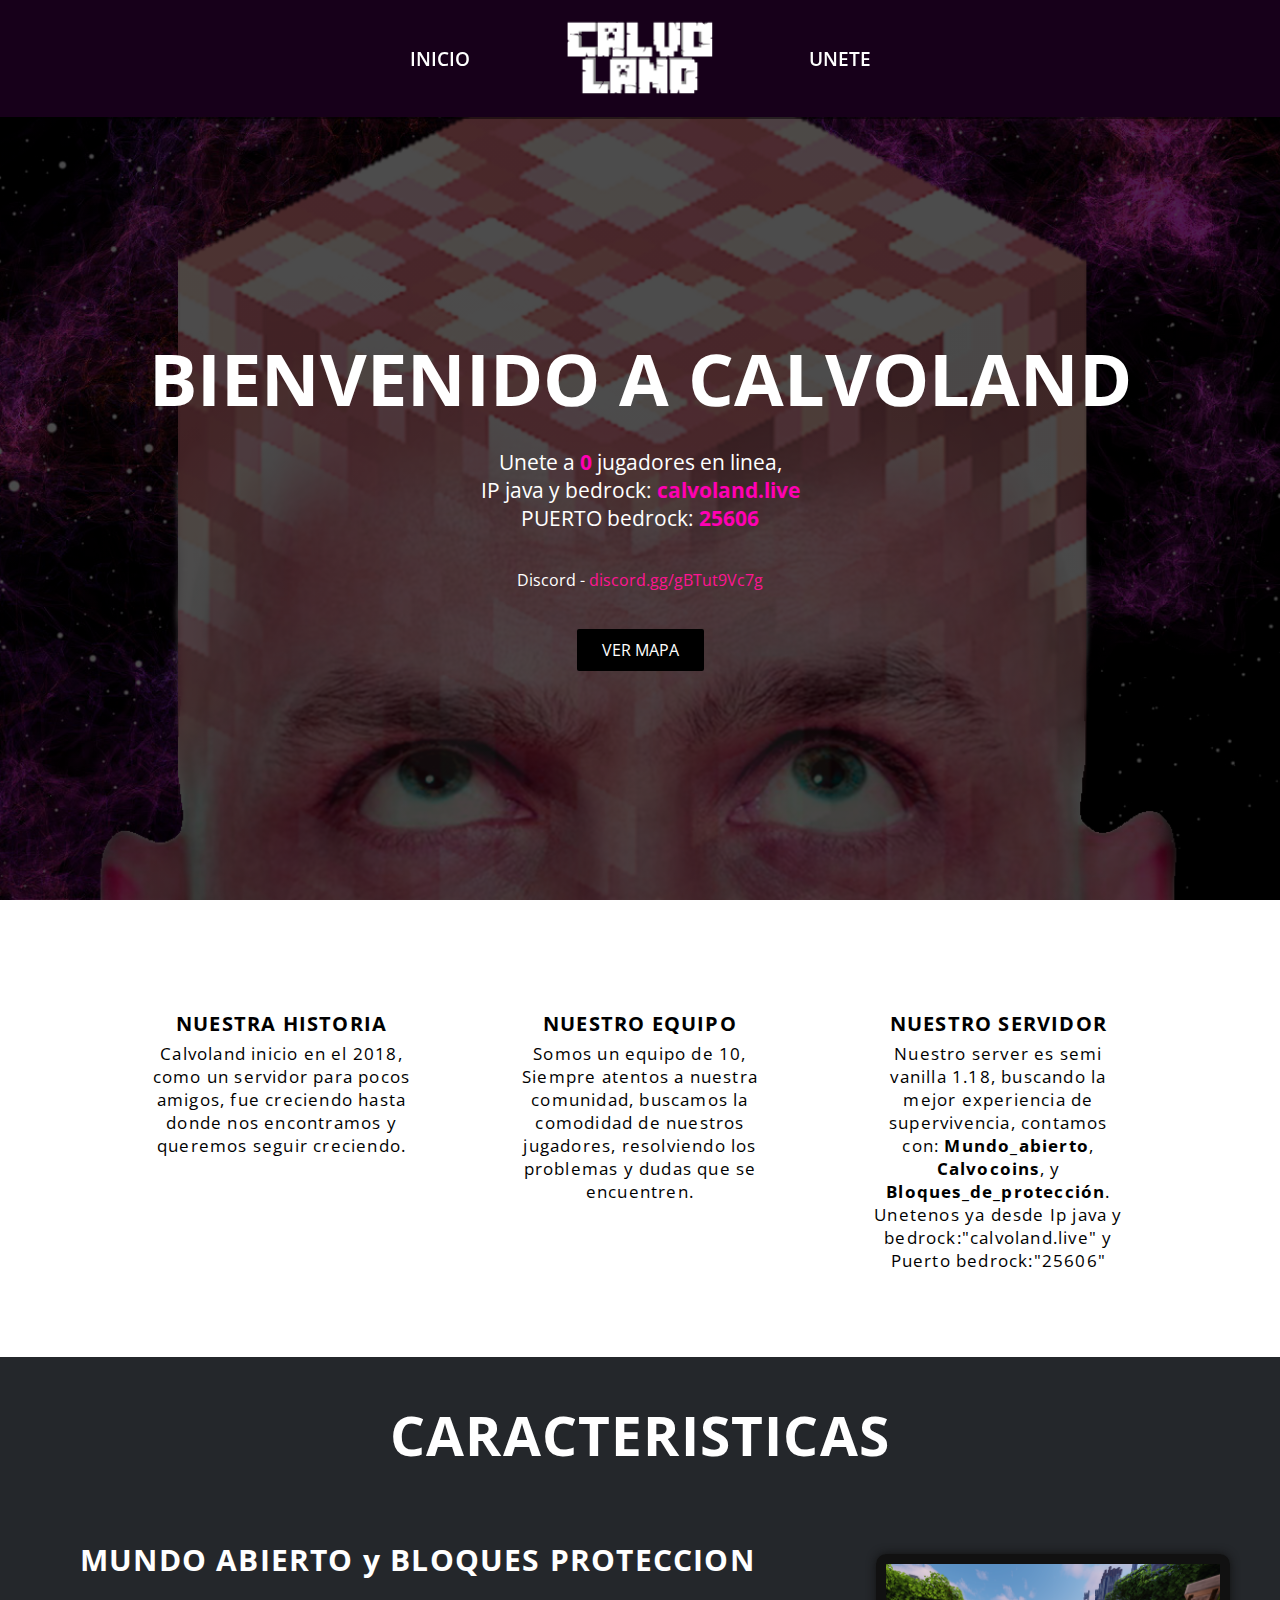
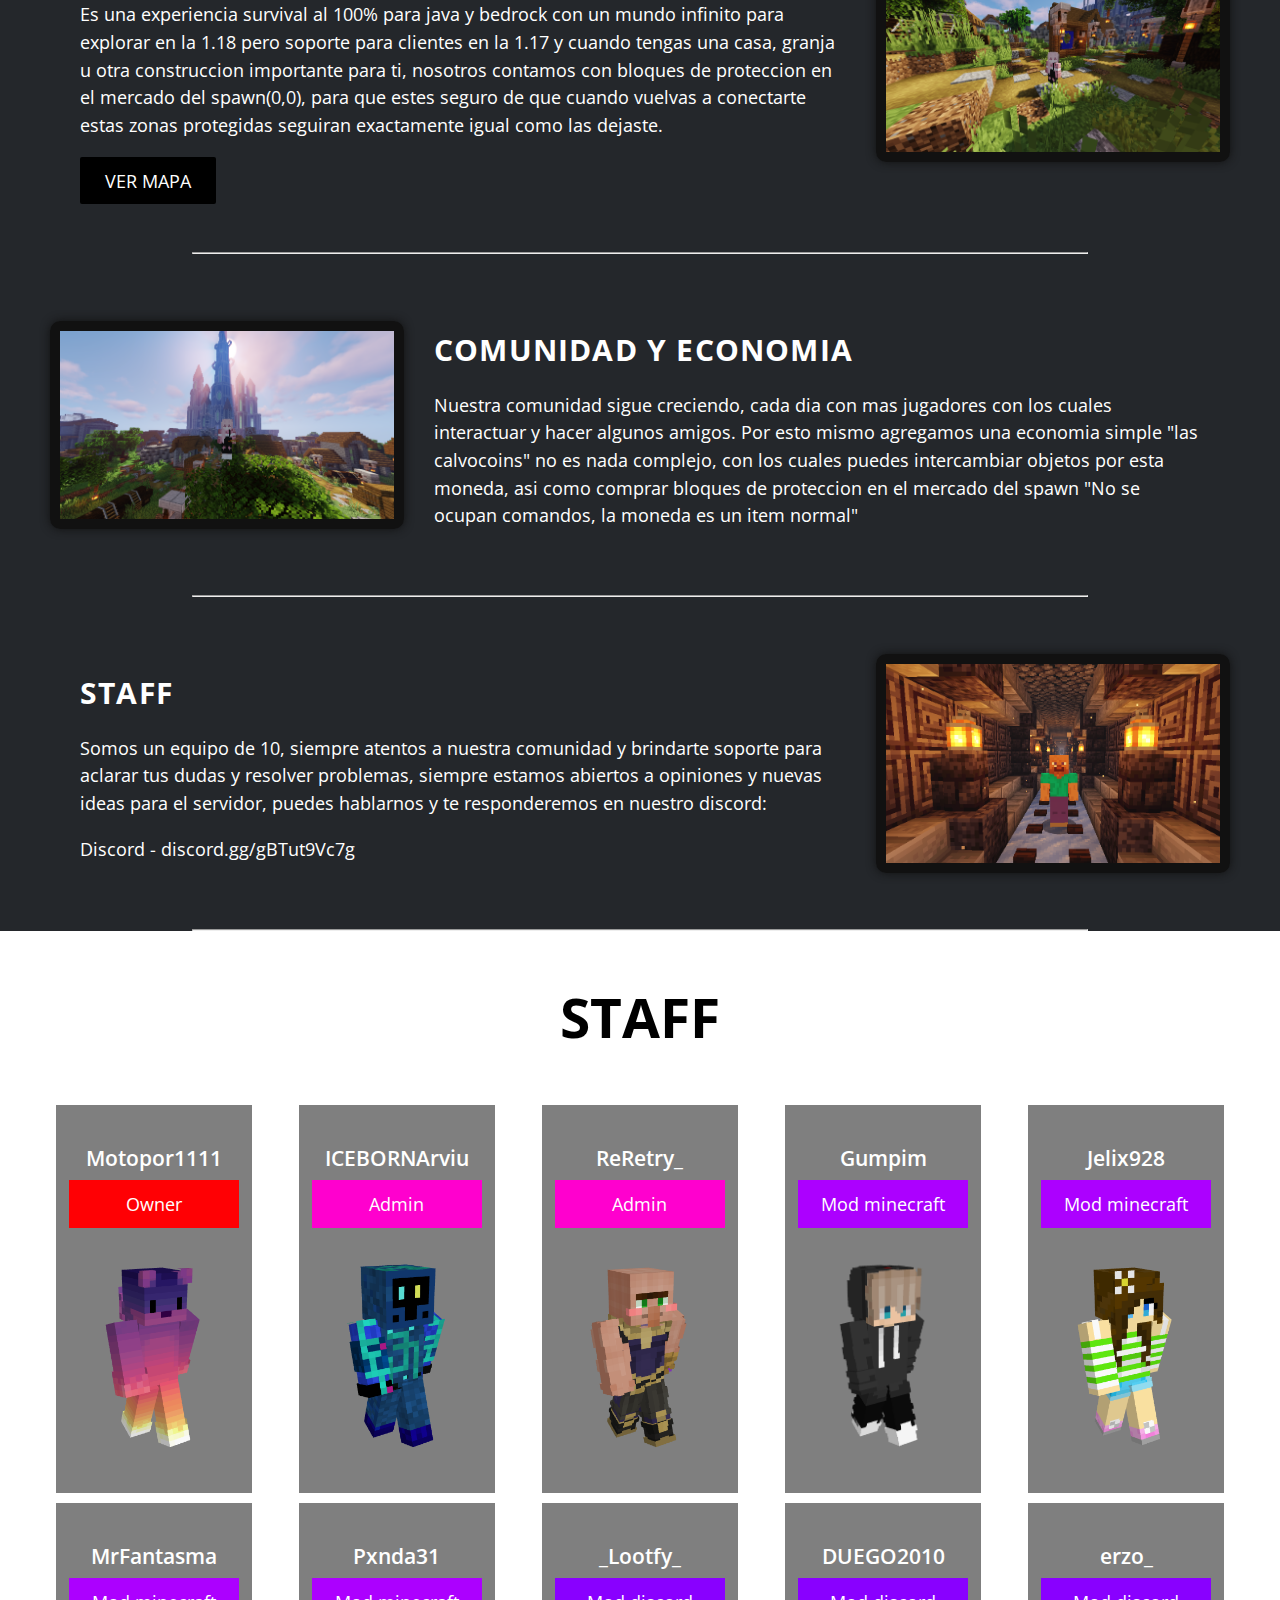
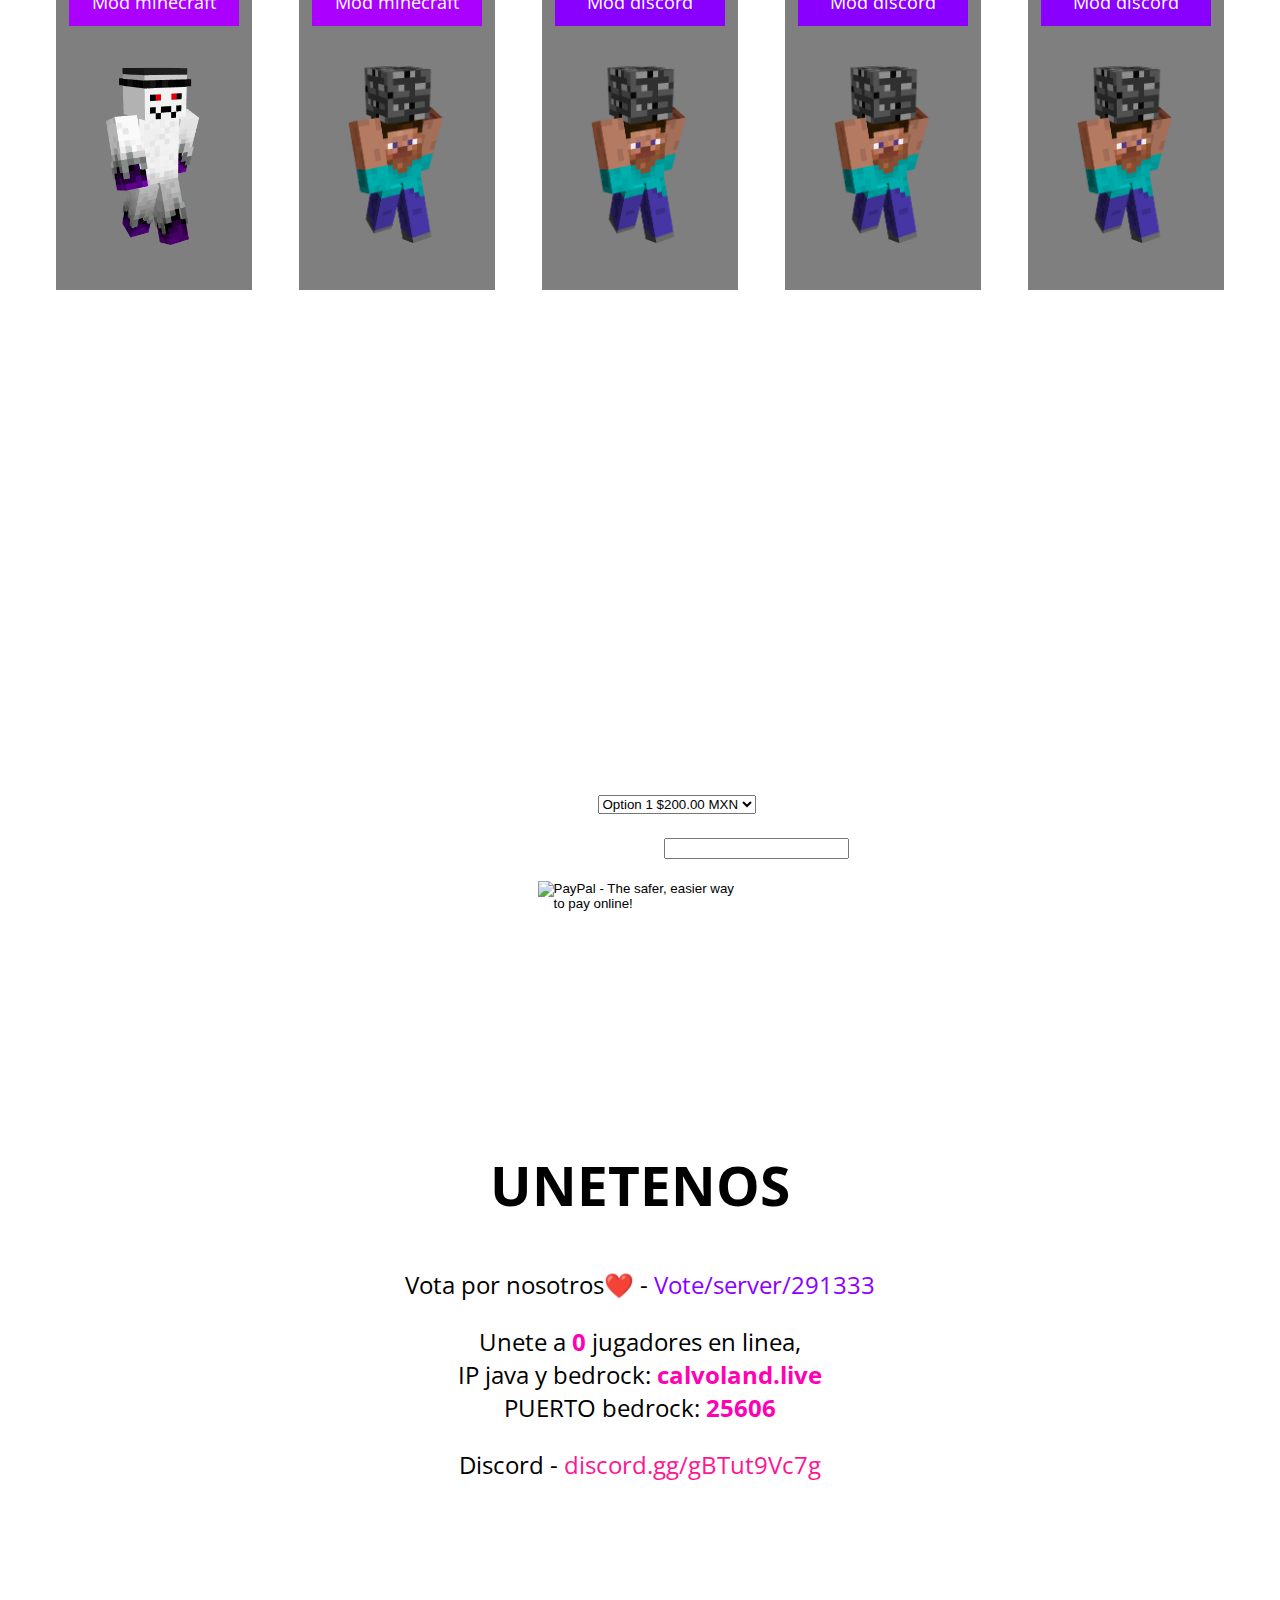
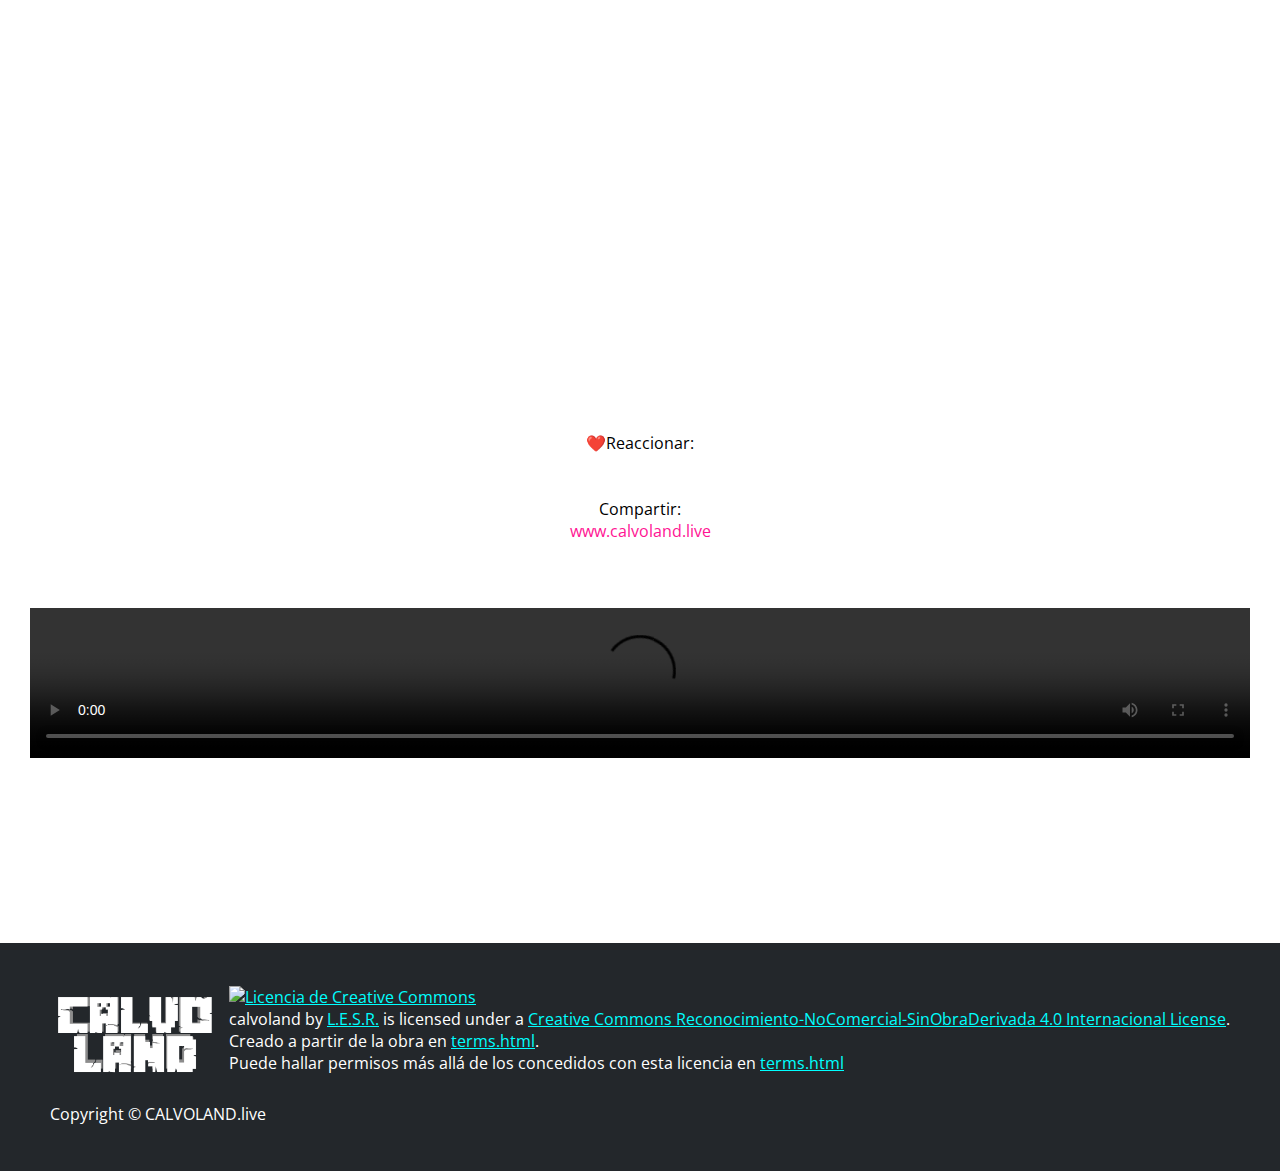
==== index.html @ 542827f3 "Add files via upload" ====
<!DOCTYPE html>
<html>
<head>
<!-- Smartsupp Live Chat script -->
<script type="text/javascript">
var _smartsupp = _smartsupp || {};
_smartsupp.key = '13c084aeb02798cc4bb650582411a606ed3001a8';
window.smartsupp||(function(d) {
  var s,c,o=smartsupp=function(){ o._.push(arguments)};o._=[];
  s=d.getElementsByTagName('script')[0];c=d.createElement('script');
  c.type='text/javascript';c.charset='utf-8';c.async=true;
  c.src='https://www.smartsuppchat.com/loader.js?';s.parentNode.insertBefore(c,s);
})(document);
</script>
	<script type='text/javascript' src='https://platform-api.sharethis.com/js/sharethis.js#property=612c3f410596560012d38307&product=inline-reaction-buttons' async='async'></script>
	<title>calvoland</title>
	<link rel="icon" href="img/loger.png" type="image/x-icon">
	<meta name="description" content="Calvoland, servidor semi vanilla de minecraft 1.18. IP: 'calvoland.live'.">
	<meta name="keywords" content="Calvoland, survival, Español, supervivencia, Tecnico, Protecciones, vanilla, 117, MyServer, MyServer.com, Minecraft Server, Minecraft, Fun, Play, Portal, Website, Official">
	<meta name="viewport" content="width=device-width, initial-scale=1.0">
	<meta charset="utf-8">
	<link href="https://fonts.googleapis.com/css2?family=Open+Sans:wght@400;600;700&display=swap" rel="stylesheet">
	<link rel="stylesheet" href="css/stylesheet.css">
	<script src="https://use.fontawesome.com/30155533f0.js"></script>
	<script type="text/javascript">
		function mobile() {
			var bars = document.getElementById("mnav");
			if(bars.className === "mnav") {
				bars.className += " responsive";
			} else {
				bars.className = "mnav";
			}
		}
	</script>
	<style>
		
#loading {
  position: fixed;
  display: block;
  width: 100%;
  height: 100%;
  top: 0;
  left: 0;
  text-align: center;
  background-color: #fff;
  z-index: 99;
}

#loading-image {
  position: center;
  top: 100px;
  left: 240px;
  z-index: 100;
}

video {
  width: 100%;
  height: auto;
}

.pointer {cursor: pointer;}

		</style>
</head>
<body>
<div id="loading">
  <img id="loading-image" src="img/load.gif" alt="Cargando..." />
</div>
	<header>
		<div class="nav">
			<ul class="nav-items" id="nav-items">
				<a><li onclick="mobile()" class="icon fa fa-bars fa-2x"></li></a>
				<a href="#main"><li class="h loge">
					<div class="overlay"></div>
					INICIO
				</li></a>
				<div class="log"><img alt="MyServer Logo" class="logo" src="img/logo.png"></div>
				<a href="#contact"><li class="h loge">
					<div class="overlay"></div>
					UNETE
				</li></a>
			</ul>
			<div class="mnav" id="mnav">
				<a href="#main"><li class="i">
					Home
				</li></a>
				<a href="#contact"><li class="i">
					UNETE
				</li></a>
			</div>
		</div>

		<div class="hero" id="main">
			<h1>BIENVENIDO A CALVOLAND</h1>
			<!-- Replace play.myserver.net with your IP address -->
			<!-- Do it for both examples below -->
			<!-- Please set both your IP and port -->
			<p class="info">Unete a <span class="sip" data-ip="calvoland.live" data-port="25565" data-ports="25606">
			0</span> jugadores en linea, <br>IP java y bedrock: <span class="ip">calvoland.live</span>  <br>PUERTO bedrock: <span class="ports pointer">25606</span></p>
			<p>Discord - <a style="color: deeppink;" href="https://discord.gg/gBTut9Vc7g">discord.gg/gBTut9Vc7g</a></p>
<br><a class="bnt" href="http://calvoland.live:8100/">VER MAPA</a>
		</div>
	</header>
	<div class="main">
		<div id="description">
			<div>
				<i class="fa fa-rocket fa-4x"></i>
				<span>
					<h3>NUESTRA HISTORIA</h3>
					<p>Calvoland inicio en el 2018, como un servidor para pocos amigos, fue creciendo hasta donde nos encontramos y queremos seguir creciendo.</p>
				</span>
			</div>
			<div>
				<i class="fa fa-user fa-4x"></i>
				<span>
					<h3>NUESTRO EQUIPO</h3>
					<p>Somos un equipo de 10, Siempre atentos a nuestra comunidad, buscamos la comodidad de nuestros jugadores, resolviendo los problemas y dudas que se encuentren.</p>
				</span>
			</div>
			<div>
				<i class="fa fa-server fa-4x"></i>
				<span>
					<h3>NUESTRO SERVIDOR</h3>
					<p>Nuestro server es semi vanilla 1.18, buscando la mejor experiencia de supervivencia, contamos con: <b>Mundo_abierto</b>, <b>Calvocoins</b>, y <b>Bloques_de_protección</b>. Unetenos ya desde Ip java y bedrock:"calvoland.live" y Puerto bedrock:"25606"</p>
				</span>
			</div>
		</div>
		<div id="games">
			<h2>CARACTERISTICAS</h2>
			<div class="game e">
				<div>
					<h3>MUNDO ABIERTO y BLOQUES PROTECCION</h3>
					<p>Es una experiencia survival al 100% para java y bedrock con un mundo infinito para explorar en la 1.18 pero soporte para clientes en la 1.17 y cuando tengas una casa, granja u otra construccion importante para ti, nosotros contamos con bloques de proteccion en el mercado del spawn(0,0), para que estes seguro de que cuando vuelvas a conectarte estas zonas protegidas seguiran exactamente igual como las dejaste.</p>
<a class="bnt" href="http://calvoland.live:8100/">VER MAPA</a>
				</div>
				<img alt="MyServer SkyBlock Server" class="gimg a" src="img/asdasdasd.png">
			</div>

			<hr>

			<div class="game f">
				<div>
					<h3>COMUNIDAD Y ECONOMIA</h3>
					<p>Nuestra comunidad sigue creciendo, cada dia con mas jugadores con los cuales interactuar y hacer algunos amigos. Por esto mismo agregamos una economia simple "las calvocoins" no es nada complejo, con los cuales puedes intercambiar objetos por esta moneda, asi como comprar bloques de proteccion en el mercado del spawn "No se ocupan comandos, la moneda es un item normal"</p>
				</div>
				<img alt="MyServer Factions Server" class="gimg b" src="img/gasta.png">
			</div>

			<hr>

			<div class="game g">
				<div>
					<h3>STAFF</h3>
					<p>Somos un equipo de 10, siempre atentos a nuestra comunidad y brindarte soporte para aclarar tus dudas y resolver problemas, siempre estamos abiertos a opiniones y nuevas ideas para el servidor, puedes hablarnos y te responderemos en nuestro discord:<p>Discord - <a href="https://discord.gg/gBTut9Vc7g">discord.gg/gBTut9Vc7g</a></p></p>
				</div>
				<img alt="MyServer KitPvP Server" class="gimg c" src="img/unknown.png">
			</div>

			<hr>
		</div>
		<div id="staff">
			<div class="staff">
				<h2>STAFF</h2>
				<div class="staff-team">
					<div>
						<h3>Motopor1111</h3>
						<div class="owner">Owner</div>
						<img alt="MyServer Staff Member" src="img/descarga.png">
					</div>

					<div>
						<h3>ICEBORNArviu</h3>
						<div class="admin">Admin</div>
						<img alt="MyServer Staff Member" src="img/leanandrekt.png">
					</div>

					<div>
						<h3>ReRetry_</h3>
						<div class="admin">Admin</div>
						<img alt="MyServer Staff Member" src="img/descarga(1).png">
					</div>

					<div>
						<h3>Gumpim</h3>
						<div class="modmine">Mod minecraft</div>
						<img alt="MyServer Staff Member" src="img/bae4lyfe.png">
					</div>

					<div>
						<h3>Jelix928</h3>
						<div class="modmine">Mod minecraft</div>
						<img alt="MyServer Staff Member" src="img/blexieking.png">
					</div>
					<div>
						<h3>MrFantasma</h3>
						<div class="modmine">Mod minecraft</div>
						<img alt="MyServer Staff Member" src="img/ryjay.png">
					</div>

					<div>
						<h3>Pxnda31</h3>
						<div class="modmine">Mod minecraft</div>
						<img alt="MyServer Staff Member" src="img/theslimybro.png">
					</div>

					<div>
						<h3>_Lootfy_</h3>
						<div class="mod">Mod discord</div>
						<img alt="MyServer Staff Member" src="img/theslimybro.png">
					</div>

					<div>
						<h3>DUEGO2010</h3>
						<div class="mod">Mod discord</div>
						<img alt="MyServer Staff Member" src="img/theslimybro.png">
					</div>

					<div>
						<h3>erzo_</h3>
						<div class="mod">Mod discord</div>
						<img alt="MyServer Staff Member" src="img/theslimybro.png">
					</div>
				</div>
			</div>
		</div>
		<div id="announcement">
			<div class="an-img">
				<h2>DONACIONES</h2>
				<p class="an-t">
					<b>Ayudanos a mantener abierto CALVOLAND</b>
					<br><br>
					10$ USD RANGO VIP + ETIQUETA + KIT DE AYUDA + CANCION EXTRA EN CAJAS MUSICALES
					<br><br>

					<form action="https://www.paypal.com/cgi-bin/webscr" method="post" target="_top">
						<input type="hidden" name="cmd" value="_s-xclick">
						<input type="hidden" name="hosted_button_id" value="HUETUTHHUHZPL">
						<tr><td><input type="hidden" name="on0" value="Donación">Donación</td></tr><tr><td><select name="os0">
							<option value="Option 1">Option 1 $200.00 MXN</option>
							<option value="Option 2">Option 2 $300.00 MXN</option>
							<option value="Option 3">Option 3 $400.00 MXN</option>
							<option value="Option 4">Option 4 $500.00 MXN</option>
						</select> </td></tr>
						<br><br>
						<tr><td><input type="hidden" name="on1" value="Usuario de discord y minecraft">Usuario de discord y minecraft</td></tr><tr><td><input type="text" name="os1" maxlength="200"></td></tr>
						<br><br>
						<input type="hidden" name="currency_code" value="MXN">
						<input type="image" src="https://www.institutodeoftalmologia.org/wp-content/uploads/2019/02/dona-al-Conde-de-Valenciana-Mexico.png" width="200" height="40" border="0" name="submit" alt="PayPal - The safer, easier way to pay online!">
						<img alt="" border="0" src="https://www.paypalobjects.com/en_US/i/scr/pixel.gif" width="1" height="1">
						</form>
						<p>Los productos o servicios ofrecidos pueden tomar hasta 48hrs en procesarce.<br>
						Para confirmar la compra es nesesario estar en nuestro discord oficial</p>
				</p>
			</div>
		</div>
		<div id="contact">
			<h2>UNETENOS</h2>
			<p>Vota por nosotros❤️  - <a href="https://minecraft-mp.com/server/291333/vote/">Vote/server/291333</a></p>
			<p class="info">Unete a <span class="sip" data-ip="calvoland.live" data-port="25565" data-ports="25606">
				0</span> jugadores en linea, <br>IP java y bedrock: <span class="ip">calvoland.live</span>  <br>PUERTO bedrock: <span class="ports pointer">25606</span></p>
			<p>Discord - <a style="color: deeppink;" href="https://discord.gg/gBTut9Vc7g">discord.gg/gBTut9Vc7g</a></p>
		<iframe src="https://discord.com/widget?id=813467750294093855&theme=dark" width="350" height="500" allowtransparency="true" frameborder="0" sandbox="allow-popups allow-popups-to-escape-sandbox allow-same-origin allow-scripts"></iframe>
		<br>
		<br>
❤️Reaccionar:
		<div class="sharethis-inline-reaction-buttons"></div>
		<br>
		<br>
Compartir:
		<br>
<a style="color: deeppink;" href="https://www.calvoland.live">www.calvoland.live</a>
		<br>
		<br>
		<div class="sharethis-inline-share-buttons"></div>
		<br>
		<br>
<video width="400" controls>
<source src="img/inicio.mp4" type="video/mp4">
</video>

		<br>
		<br>
		<br>
		<br>
<!-- ShareThis BEGIN --><div class="sharethis-inline-follow-buttons"></div><!-- ShareThis END -->
		<br>
		<br>
		</div>
	</div>
	<footer>
		<img alt="MyServer Logo" src="img/logo.png">
		<div><a rel="license" href="http://creativecommons.org/licenses/by-nc-nd/4.0/"><img alt="Licencia de Creative Commons" style="border-width:0" src="https://i.creativecommons.org/l/by-nc-nd/4.0/88x31.png" /></a><br /><span xmlns:dct="http://purl.org/dc/terms/" property="dct:title">calvoland</span> by <a xmlns:cc="http://creativecommons.org/ns#" href="terms/terms.html" property="cc:attributionName" rel="cc:attributionURL">L.E.S.R.</a> is licensed under a <a rel="license" href="http://creativecommons.org/licenses/by-nc-nd/4.0/">Creative Commons Reconocimiento-NoComercial-SinObraDerivada 4.0 Internacional License</a>.<br />Creado a partir de la obra en <a xmlns:dct="http://purl.org/dcterms/terms/" href="terms/terms.html" rel="dct:source">terms.html</a>.<br />Puede hallar permisos más allá de los concedidos con esta licencia en <a xmlns:cc="http://creativecommons.org/ns#" href="terms/terms.html" rel="cc:morePermissions">terms.html</a></div>
		<p>Copyright &copy; CALVOLAND.live</p>
	</footer>


	<script src="https://code.jquery.com/jquery-1.11.2.min.js" type="text/javascript"></script>
	<script src="js/main.js" type="text/javascript"></script>
<script>
  $(window).load(function() {
    $('#loading').hide();
  });
</script>
</body>
</html>
---- css/stylesheet.css ----
/* Main */

* {
	box-sizing: border-box;
}

body {
	font-family: "Open Sans", Helvetica;
	margin: 0;
}

h1 {
	font-size: 2.5em;
	margin: 0;
}

a {
	text-decoration: none;
	color: white;
}

h2 {
	font-size: 40px;
	text-align: center;
}

h3 {
	margin: 25px 0 0 0;
}

.btn {
	padding: 10px 25px;
	background: #ff00aa;
	color: white;
	display: inline-block;
	border-radius: 2px;
	transition-duration: 0.2s;
}

.bnt {
	padding: 10px 25px;
	background: #000000;
	color: white;
	display: inline-block;
	border-radius: 2px;
	transition-duration: 0.2s;
}
.bnt:hover {
	background: #8c00ff;
}
.btn:hover {
	background: #8c00ff;
}

/* Header */

/*NAV*/

.nav-items a:not(:first-child) {
	display: none;
}

.icon {
	top: 0;
	right: 0;
	margin: 30px 30px 0 0;
	position: absolute;
	cursor: pointer;
}

.mnav.responsive {
	margin-top: 70px;
	display: inline-flex;
	position: absolute;
	z-index: 10;
	top: 0;
	right: 0;
	flex-direction: column;
	color: white;
	background-color: #2a162c;
	font-size: 1em;
	padding: 20px;
}

.i {
	list-style: none;
	padding: 5px;
}

.padres {
	background-color: #fafafa;
	margin: 1rem;
	padding: 1rem;
	border: 2px solid #ccc;
	/* IMPORTANTE */
	text-align: center;
  }
  
.nav-items {
	display: flex;
	justify-content: space-between;
	list-style-type: none;
	height: 100%;
	margin: 0 auto;
	padding: 0;
	align-items: center;
}
.mnav {
	display: none;
}
.log {
	width: 100%;
	text-align: center;
	padding-bottom: 5px;
	order: -1;
}
.logo {
	width: 160px;
	transition-duration: 0.5s;
	margin: 0 40px;
}
.logo:hover {
	transform: scale(1.4) translatey(5px);
}

.loge {
	width: 160px;
	transition-duration: 0.5s;
	margin: 0 40px;
}
.loge:hover {
	transform: scale(1.19) translatey(0px);
}

.nav {
	width: 100%;
	background-color: #17001a;
	box-shadow: 0 2px rgba(0, 0, 0, 0.5);
	color: white;
	display: flex;
	justify-content: space-between;
	padding: 0 30px;
	align-items: center;
	z-index: 9;
}
.h {
	display: flex;
	align-items: center;
	justify-content: center;
	position: relative;
	text-transform: uppercase;
	width: 100px;
	color: white;
	font-weight: 600;
	cursor: pointer;
	background: #4c008a;
	margin: 0 5px 0 5px;
	height: 100%;
}

.overlay {
	position: absolute;
	bottom: 10;
	background: #4c008a;
	width: 80%;
	height: 0%;
	transition: all 0.35s ease-in-out;
	z-index: -1;
}

.h:hover .overlay {
	height: 30%;
}


/*NAV*/


.hero {
	height: 50vh;
	width: 100%;
	background: linear-gradient(rgba(0,0,0,0.7),rgba(0,0,0,0.7)),
	url("../img/background.png") no-repeat center center;
	background-size: cover;
	text-align: center;

	display: flex;
	align-items: center;
	flex-direction: column;
	justify-content: center;

	color: white;
}


.info {
	font-size: 1.3em;
}


.info span {
	color: #ff00b3;
	font-weight: bold;
}


.ip {
	cursor: pointer;
}

/* Description */

#description i {
	color: #222;
}

#description {
	display: flex;
	justify-content: center;
	margin: 65px 0;
	flex-wrap: wrap;
}

#description p {
	margin: 5px 0 0 0;
}

#description div {
	padding: 20px 50px;
	width: 80%;
	text-align: center;
}

#description div i {
	transition-duration: 0.4s;
}

#description div i:hover {
	transform: scale(1.3);
}

#description div span {
	font-size: 1.05em;
	letter-spacing: 1.2px;
}

/* Our Games */

#games {
	color: white;
	background: #24272b;
}

.gimg {
	width: 80%;
	align-self: center;
	border: 10px solid #111;
	border-radius: 10px;
	box-shadow: 0 0 10px #111;
}

.game {
	display: flex;
	justify-content: space-around;
	flex-wrap: wrap;
	padding: 40px 50px;
}

#games h2,
.game h3 {
	letter-spacing: 1.2px;
}

#games h2 {
	margin: 0;
	padding: 40px 0 0 0;
}

.game h3 {
	font-size: 20px;
}

.game div {
	margin: 0 30px;
	font-size: 19px;
	line-height: 1.4em;
}

hr {
	background: white;
	height: 1px;
	width: 70%;
}

/* Staff */
.staff-team {
	display: flex;
	justify-content: space-around;
	flex-wrap: wrap;
	margin: 20px auto 10px auto;
	width: 95%;
}

.staff {
	padding: 20px 0;
}

.staff h2 {
	margin-top: 0;
}

.staff-team > div {
	padding: 10px;
	margin: 5px;
	background-color: rgba(0,0,0,0.5);
	color: white;
	text-align: center;
	transition: all ease 0.3s;
	width: 100px;
	font-size: 10px;
	z-index: 5;
}

.staff-team > div:hover {
	transform: scale(1.1);
}

.staff-team h3 {
	margin-bottom: 8px;
	font-weight: 600;
}

.staff-team img {
	width: 50px;
	margin-top: 20px;

}
.owner,
.admin,
.modmine,
.mod {
	padding: 12px;
}

.owner {background-color: #ff0004;}
.admin {background-color: #ff00ce;}
.modmine {background-color: #ac00ff;}
.mod {background-color: #8900ff;}

/* Announcement */

#announcement {
	text-align: center;
	color: white;
}

.an-img {
	width: 100%;
	background: linear-gradient(rgba(0,0,0,0.45),rgba(0,0,0,0.35)),
	url("../img/skyblock-pvp.png") no-repeat center center;
	background-size: cover;
	background-attachment: fixed;
	padding: 100px 50px;
}

.an-t {
	font-size: 0.95em;
	line-height: 1.5em;
	margin: 30px 30px;
	background: rgba(255,255,255,0.05);
	padding: 20px;
	border-top-left-radius: 5px;
	border-bottom-right-radius: 5px;
}

/* Contact Us */

#contact {
	margin: 50px 30px 70px 30px;
	text-align: center;
}

#contact a {
	color: #8c00ff;
}

#contact h2 {
	margin-top: 8px;
}

#contact p {
	font-size: 0.9em;
}

/* Footer */

footer {
	color: white;
	display: flex;
	align-items: center;
	justify-content: center;
	flex-wrap: wrap;
	background: #23272b;
	padding: 30px 50px;
}

footer img {
	width: 170px;
}

footer a {
	color: cyan;
	text-decoration: underline;
}



/* RESPONSIVE LAYOUT */

@media(min-width: 900px) {
	/*NAV*/
	.nav {
		position: fixed;
	}
	.log {
		order: 0;
		width: auto;
	}
	.nav-items a:not(:first-child) {
		display: flex;
	}
	.nav-items a:first-child {
		display: none;
	}
	.nav-items {
		justify-content: center;
	}

	/*END NAV*/


	#contact p {
		font-size: 1.5em;
	}
	.hero {
		padding-top: 100px;
		height: 100vh;
	}
	.gimg {
		width: 30%;
	}
	.game {
		flex-wrap: nowrap;
	}
	.f, .h, .j, .l {
		flex-direction: row-reverse;
	}
	.game h3 {
		font-size: 30px;
	}
	.game div {
		line-height: 1.5;
		font-size: 1.15em;
	}
	#description {
		flex-wrap: nowrap;
	}
	#description div {
		width: 28%;
	}
	h2 {
		font-size: 55px;
	}

	.h {
		padding: 0 10px;
		margin-right: 5px;
		width: 150px;
		font-size: 1.2em;
		background: none;
		height: 100px;
	}
	h1 {
		font-size: 4.5em;
	}
	.staff-team img {
		width: 170px;
	}
	.staff-team > div {
		padding: 13px;
		width: auto;
		font-size: 18px;
	}

	.staff {
		padding: 40px 0;
	}

	.an-t {
		font-size: 1.15em;
	}

	footer {
		justify-content: space-between;
	}
}
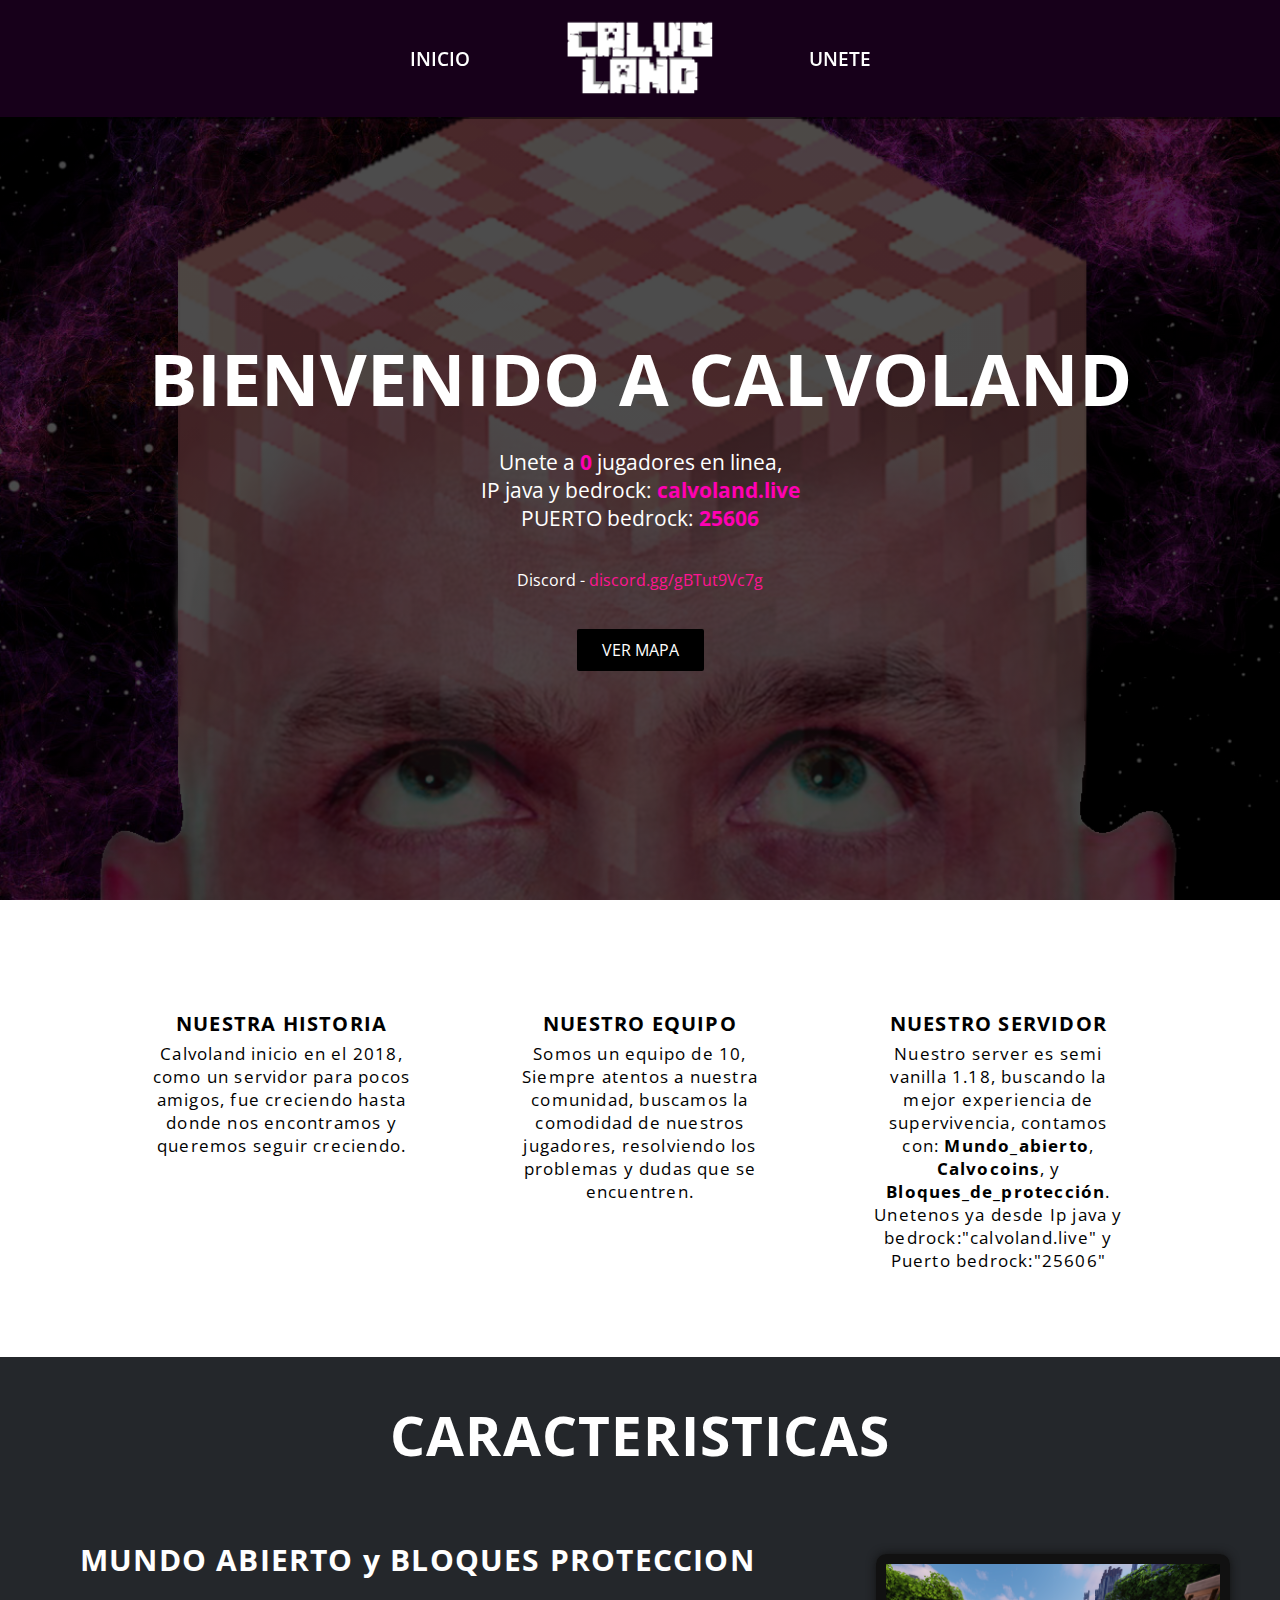
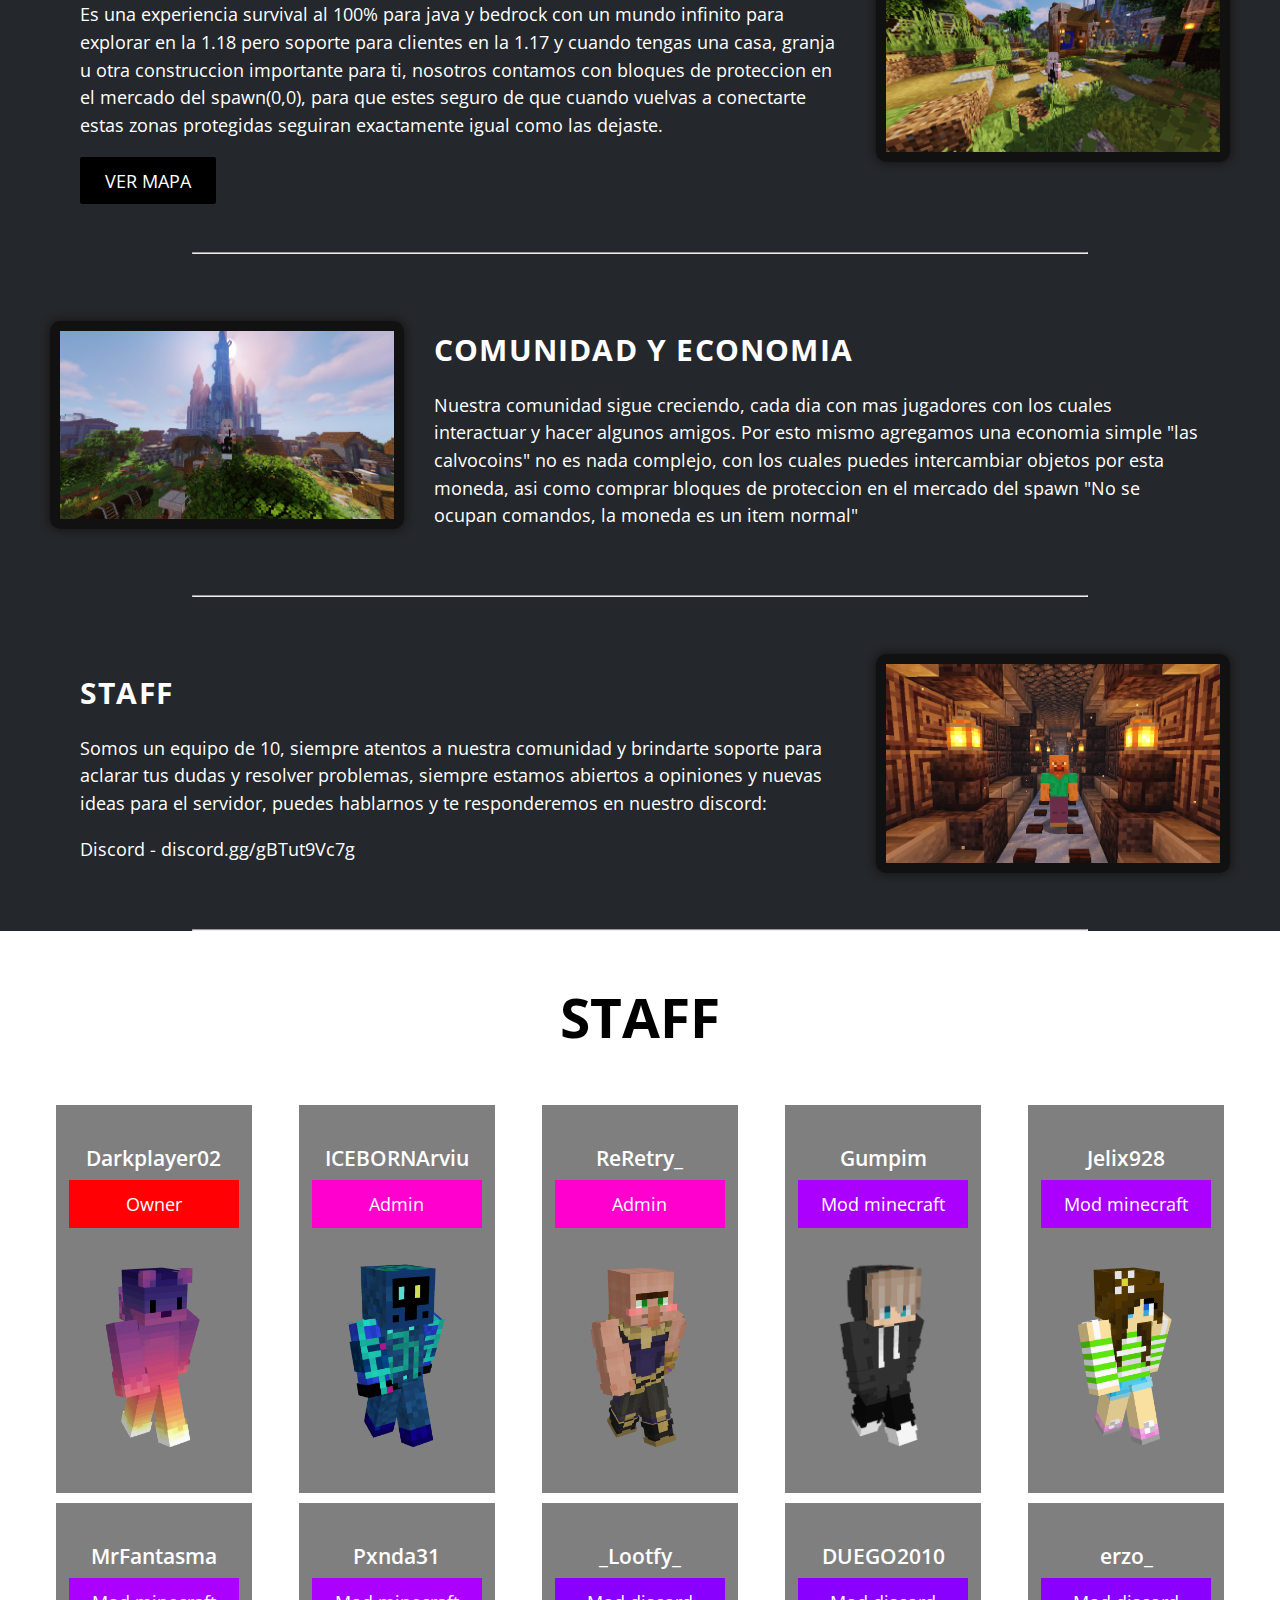
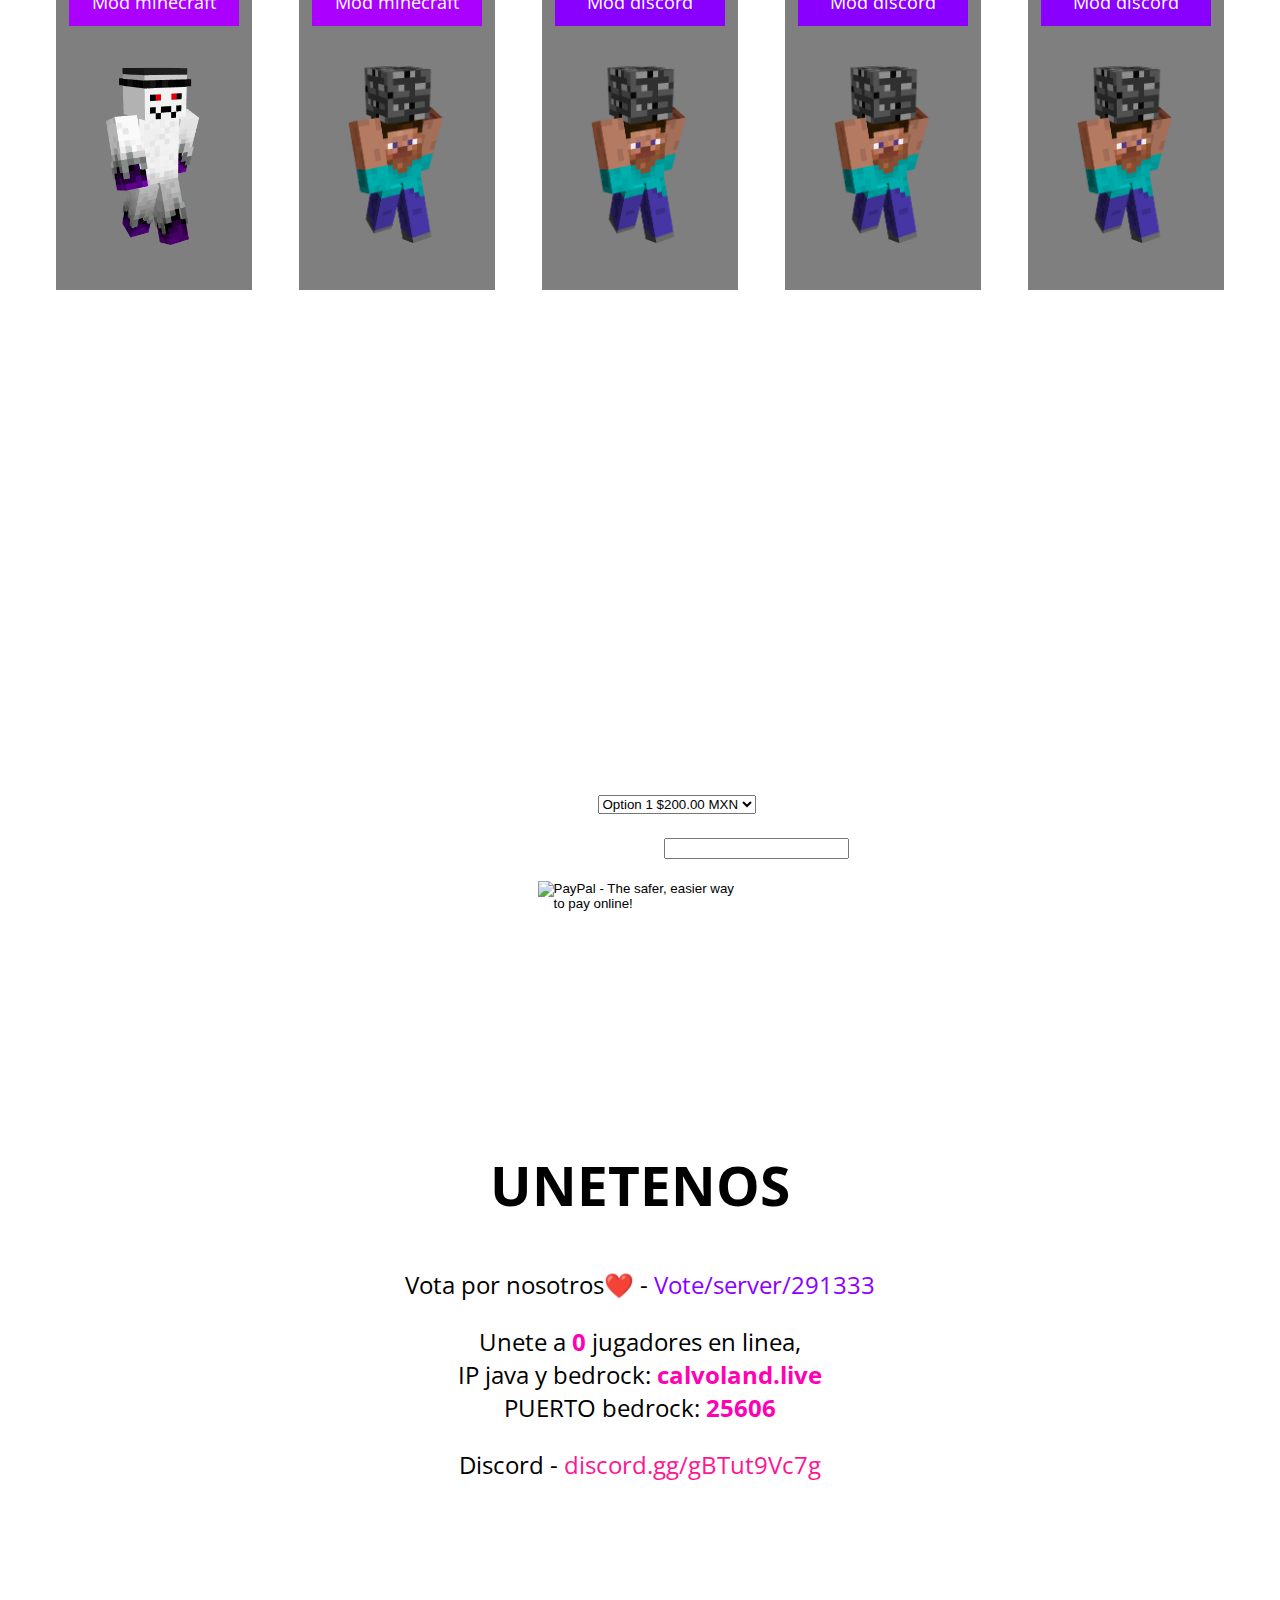
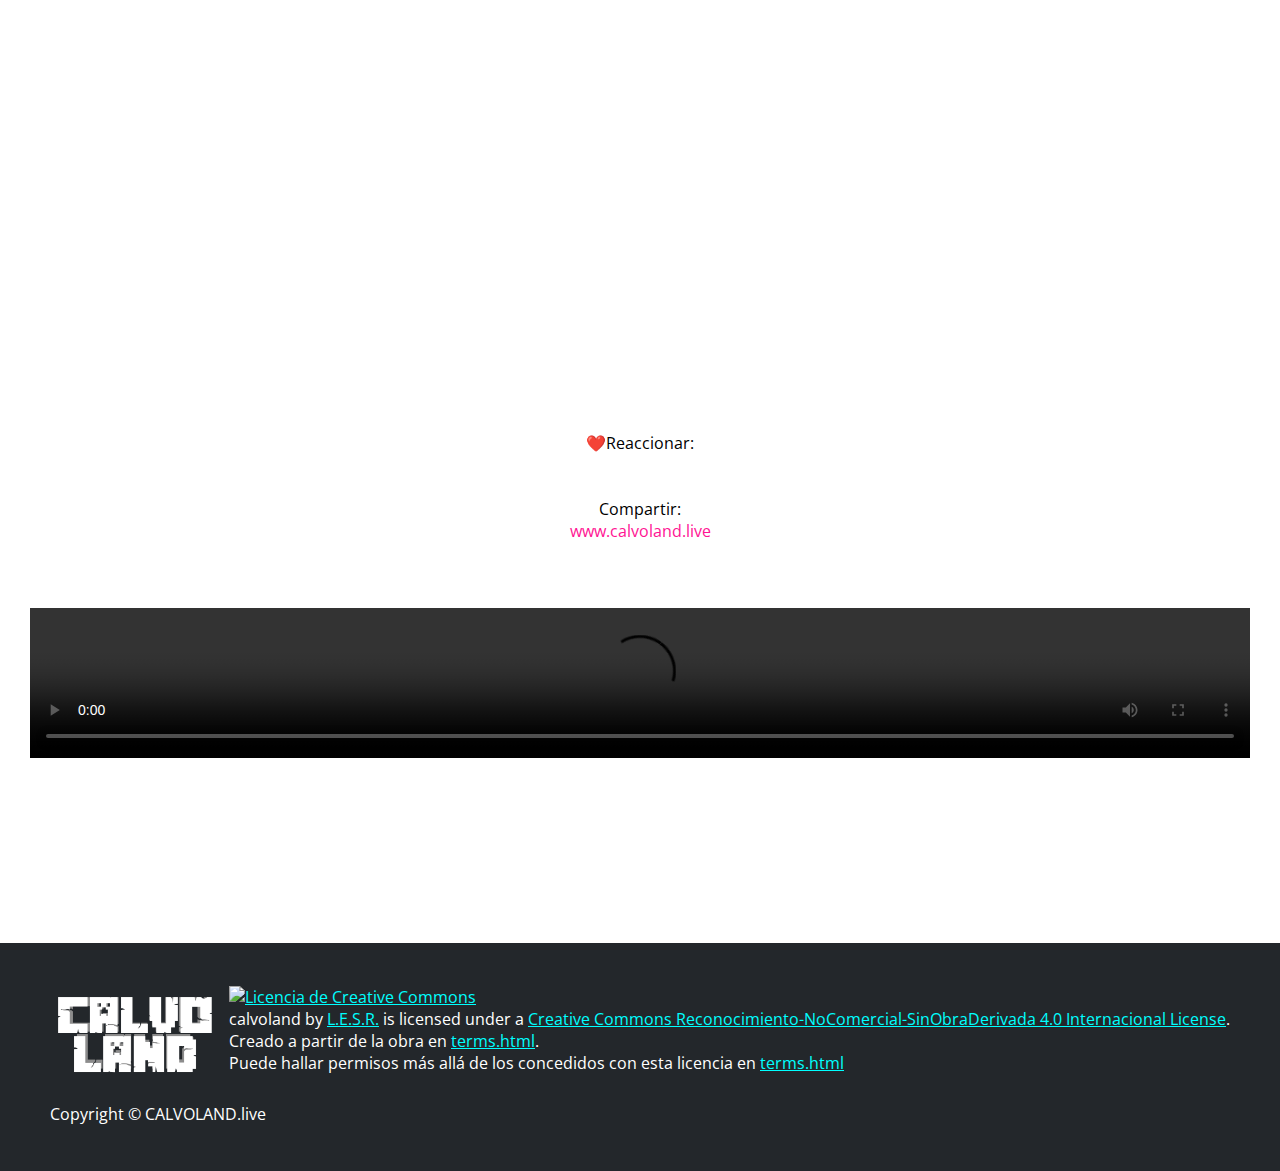
==== commit e63fbd1c: "Update index.html" ====
--- a/index.html
+++ b/index.html
@@ -163,7 +163,7 @@
 				<h2>STAFF</h2>
 				<div class="staff-team">
 					<div>
-						<h3>Motopor1111</h3>
+						<h3>Darkplayer02</h3>
 						<div class="owner">Owner</div>
 						<img alt="MyServer Staff Member" src="img/descarga.png">
 					</div>
